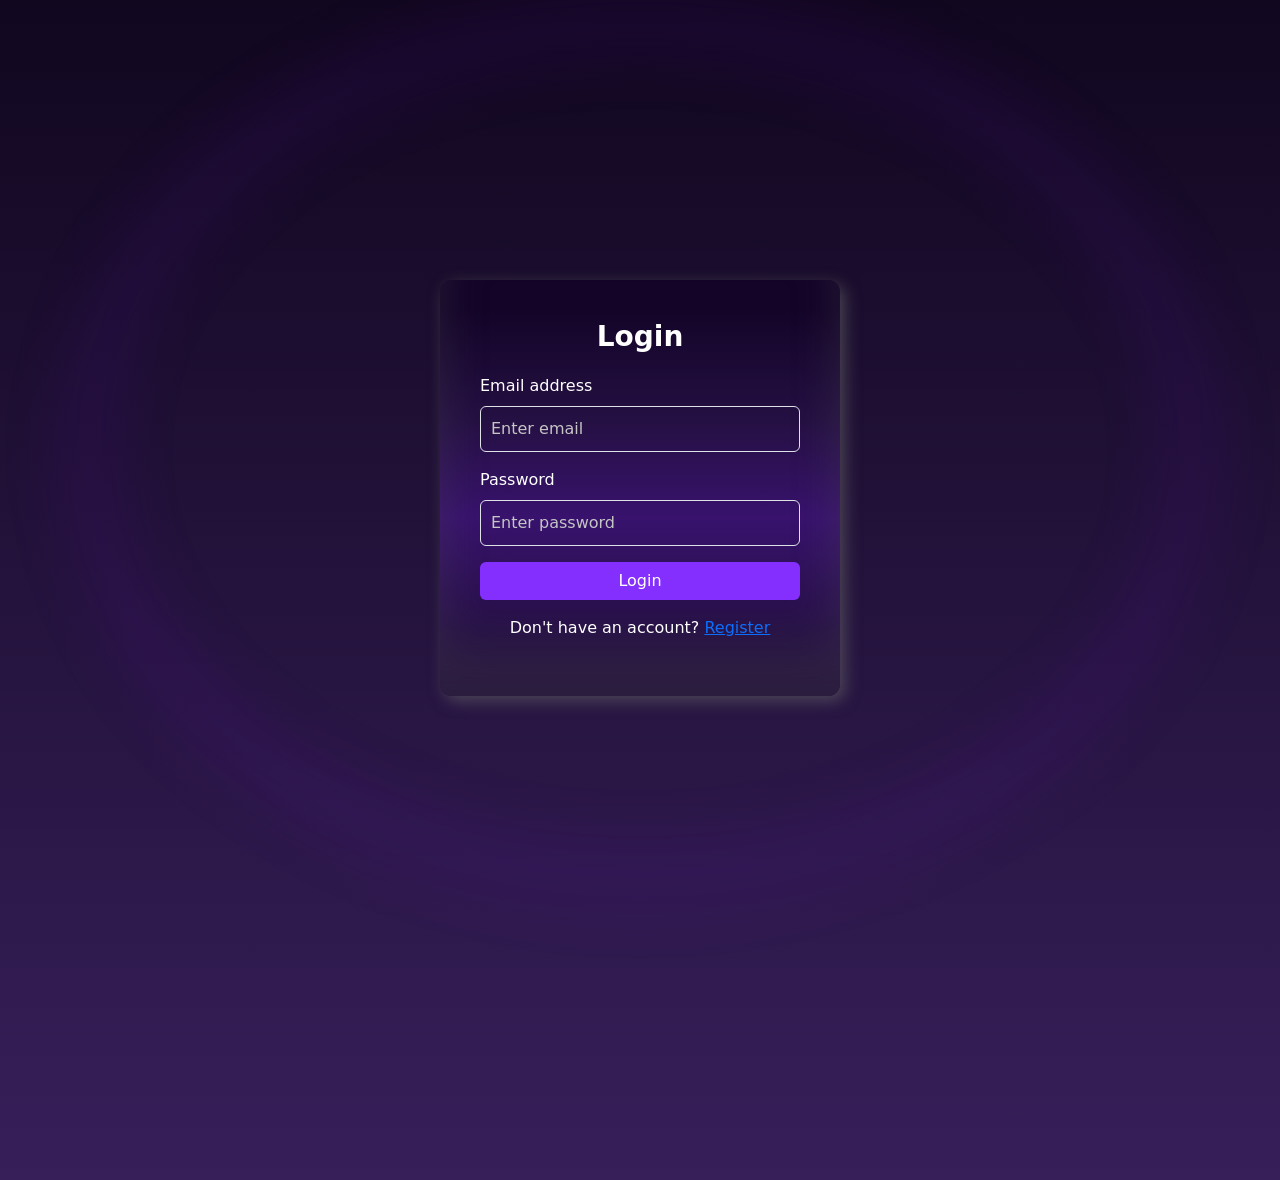
==== index.html @ f6ad272d "change" ====
<!DOCTYPE html>
<html lang="en">

<head>
  <meta charset="UTF-8">
  <meta name="viewport" content="width=device-width, initial-scale=1.0">
  <title>Document</title>
  <!-- bootstrap -->
  <link href="https://cdn.jsdelivr.net/npm/bootstrap@5.3.8/dist/css/bootstrap.min.css" rel="stylesheet"
    integrity="sha384-sRIl4kxILFvY47J16cr9ZwB07vP4J8+LH7qKQnuqkuIAvNWLzeN8tE5YBujZqJLB" crossorigin="anonymous">
  <!-- costum-style -->
  <link rel="stylesheet" href="assets/css/global.css">
  <style>
    .containr{
      display: flex;
  justify-content: center; /* Horizontally centers content */
  align-items: center;    /* Vertically centers content */
  min-height: 100vh;  
    }
  </style>
</head>

<body>
  <main>
    <div class="container">
      <div class="login-card text-center">
        <h3>Login</h3>
        <form id="loginForm" novalidate>
          <div class="mb-3 text-start">
            <label for="email" class="form-label">Email address</label>
            <input type="email" class="form-control" id="email" placeholder="Enter email" required>
            <div class="invalid-feedback">Please enter a valid email address.</div>
          </div>
          <div class="mb-3 text-start">
            <label for="password" class="form-label">Password</label>
            <input type="password" class="form-control" id="password" placeholder="Enter password" required minlength="6">
            <div class="invalid-feedback">Password must be at least 6 characters long.</div>
          </div>
          <div id="errorMsg" class="text-danger mb-2"></div>
          <button type="submit" class="btn btn-custom w-100">Login</button>
        </form>
        <p class="mt-3">Don't have an account? <a href="#">Register</a></p>
      </div>
    </div>
     <!-- Large blurred ring in background -->
  <div class="background-ring"></div>
  </main>
  <!-- bootstrap -->
  <script src="https://cdn.jsdelivr.net/npm/bootstrap@5.3.8/dist/js/bootstrap.bundle.min.js"
    integrity="sha384-FKyoEForCGlyvwx9Hj09JcYn3nv7wiPVlz7YYwJrWVcXK/BmnVDxM+D2scQbITxI"
    crossorigin="anonymous"></script>
  <!-- radio button -->
  <script>
    // Set your valid login credentials here
    const validEmail = "info@hackberrysoftech.com";
    const validPassword = "123456";

    const loginForm = document.getElementById("loginForm");
    const errorMsg = document.getElementById("errorMsg");

    loginForm.addEventListener("submit", function (e) {
      e.preventDefault(); // stop default form action

      const email = document.getElementById("email").value.trim();
      const password = document.getElementById("password").value.trim();

      if (email === validEmail && password === validPassword) {
        // ✅ Correct login → redirect
        window.location.href = "index1.html";
      } else {
        // ❌ Wrong credentials → show error
        errorMsg.textContent = "Invalid email or password!";
      }
    });
  </script>
</body>

</html>
---- assets/css/global.css ----
:root {
  --color-one: #852fff;
  --color-two: #ffffff;
  --color-three: #c5c5c5;
  --text-one: 65px;
  --text-tow: 60px;
  --text-three: 40px;
  --text-four: 18px;
  --text-five: 16px;
  --text-six: 10px;
}
* {
  padding: 0;
  margin: 0;
  box-sizing: border-box;
}

body {
  min-height: 100vh;
  background-image: linear-gradient(#11071f, #371f5a);
  background-repeat: no-repeat;
  background-size: cover;
  color: var(--color-two);
  font-size: var(--text-five);
}
button {
  padding: 9px 30px;
}
main {
  height: 100%;
}
/* animathin */

  /* Large blurred ring */
  .background-ring {
    position: fixed;
    top: 50%;
    left: 50%;
    width: 90%;      
    height: 100%;
    border: 50px solid rgba(105, 9, 184, 0.13); 
    border-radius: 50%;
    transform: translate(-50%, -50%);
    filter: blur(30px);  
    z-index: -1;         
  }

  /* Optional: add subtle animation (rotation) */
  @keyframes rotateRing {
    0% { transform: translate(-50%, -50%) rotate(0deg); }
    100% { transform: translate(-50%, -50%) rotate(360deg); }
  }

  .background-ring {
    animation: rotateRing 30s linear infinite;
  }
/* banner section */
.banner-section {
  text-align: center;
  padding-top: 100px;
}
.banner-section h1 {
  font-size: var(--text-tow);
  color: var(--color-one);
  font-weight: 700;
  padding-bottom: 20px;
}
.banner-section h1 span {
  font-size: var(--text-one);
  color: #ffffff;
}
.banner-section p {
  font-size: var(--text-five);
  width: 45%;
  margin: 0 auto;
  color: var(--color-three);
}
/* sarvices section */
.sarvices-section {
  background-image: url(/assets/image/Gradient.png);
  background-repeat: no-repeat;
  background-position: center bottom;
  padding-top: 100px;
  padding-bottom: 160px;
}
.sarvices-card .services-cantent {
  background-color: #2c1250;
  background: linear-gradient(
    #130428 7%,
    #251043 34%,
    #38126d 57%,
    #261045 85%,
    #190634 100%
  );
  padding: 60px 20px;
  border-top: 3px solid var(--color-one);
  border-radius: 20px;
  height: 300px;
  box-shadow: inset 0 -3em 3em rgba(86, 87, 86, 0.199),
    0.3em 0.3em 1em rgba(104, 104, 104, 0.247);
  text-align: center;
  transition: transform 0.2s;
}
.sarvices-card .services-cantent:hover {
  -ms-transform: scale(1.1); /* IE 9 */
  -webkit-transform: scale(1.1); /* Safari 3-8 */
  transform: scale(1.1);
}
.sarvices-card {
  margin-bottom: 20px;
}
.row.sarvices-cards{
  justify-content: center;
}
.sarvices-cards a {
  text-decoration: none;
  color: var(--color-two);
}
.sarvices-section h2 {
  font-size: var(--text-three);
  text-align: center;
  padding-bottom: 20px;
}
.sarvices-card .services-cantent h3 {
  font-size: 20px;
  padding-bottom: 15px;
}
.sarvices-card .services-cantent p {
  font-size: var(--text-five);
  color: var(--color-three);
}
.sarvices-card .services-cantent img {
  background-color: var(--color-one);
  padding: 10px;
  border-radius: 50%;
  margin-bottom: 20px;
}
/* login form */
.login-card {
  background: linear-gradient(
    #130428 7%,
    #251043 34%,
    #38126d 57%,
    #261045 85%,
    #190634 100%
  );
  box-shadow: inset 0 -3em 3em rgba(86, 87, 86, 0.3),
    0.3em 0.3em 1em rgba(104, 104, 104, 0.6);
  padding: 40px;
  border-radius: 12px;
  width: 100%;
  margin: 0 auto;
  max-width: 400px;
  margin-top: 280px;
}
.login-card h3 {
  font-weight: bold;
  margin-bottom: 20px;
}
.btn-custom {
  background: var(--color-one);
  color: white;
  transition: 0.3s;
}
.btn-custom:hover {
  background: #5a67d8;
  color: #fff;
}
.form-control {
  background-color: transparent;
  color: #fff;
  padding: 10px 10px;
}
.form-control:focus {
  background-color: transparent;
  color: #fff;
}
.form-control::placeholder {
  color: #c5c5c5;
}
.form-control input:-internal-autofill-selected {
  background-color: transparent !important;
}
input:-webkit-autofill:focus {
  background-color: transparent !important;
}

/* chat bot */
.chat-box .container {
  padding: 100px;
}
.chat-container {
  position: absolute;
  bottom: 0;
}
.chat-container input#userInput {
  width: 1024px;
  margin: 0 auto;
  background-color: transparent;
  padding: 10px;
  border: none;
  outline: none;
  color: var(--color-two);
}
.chat-container input#userInput::placeholder {
  color: #ffffffbb;
}
.chat-footer {
  background-color: #26104573;
  padding: 5px;
  border: 1px solid #852fff;
  border-radius: 50px;
  margin: 20px 0px;
}
.chat-container button#sendBtn {
  padding: 10px;
  border: none;
  border-radius: 50%;
}
.message.bot-msg {
  background-color: var(--color-one);
  padding: 10px 20px;
  border-radius: 100px;
  display: flex; /* make message a flex container */
  justify-content: flex-start; /* push content inside to right */
  width: fit-content; /* shrink bubble to fit text */
  margin-right: auto;
}
.message.user-msg {
  background-color: #667eea;
  padding: 10px 20px;
  border-radius: 100px;
  display: flex; /* make message a flex container */
  justify-content: flex-end; /* push content inside to right */
  width: fit-content; /* shrink bubble to fit text */
  margin-left: auto;
}
/* chat-bot */
.chat-title{
  width: 100%;
  position: fixed;
  z-index: 999;
  top: 0;
  background-image: linear-gradient(0deg, rgba(77, 0, 128, 0), rgb(77, 0, 128));
}
.chat-title h2{
  padding: 40px 0px;
  font-size: 50px;
  text-align: center;
}
div#chatBody{
  /* height: 790px;
  overflow: scroll; */
}
div#chatBody::-webkit-scrollbar{
  display: none;
}
/* media query */
@media (width: 1920px) and (height: 1080px) {
}
@media (max-width: 1440px) {}
@media (max-width: 1024px) {
  .sarvices-card .services-cantent{
    padding: 15px 20px;
    height: 270px;
  }
  .sarvices-card .services-cantent h3{
    font-size: 16px;
  }
}
@media (max-width: 768px) {
  :root{
    --text-one: 50px;
    --text-tow: 45px;
  }
}
@media (max-width: 425px) {
  :root{
    --text-one: 40px;
    --text-tow: 35px;
  }
  .banner-section p{
    width: 90%;
  }
  .sarvices-section{
    padding: 20px 20px;
  }
}
@media (max-width: 375px) {
      :root {
        --text-one: 32px;
        --text-tow: 30px;
    }
}
@media (max-width: 320px) {
  :root {
        --text-one: 30px;
        --text-tow: 27px;
    }
  .login-card{
    margin-top: 60px;
    width: 90%;
    padding: 10px;
  }
}
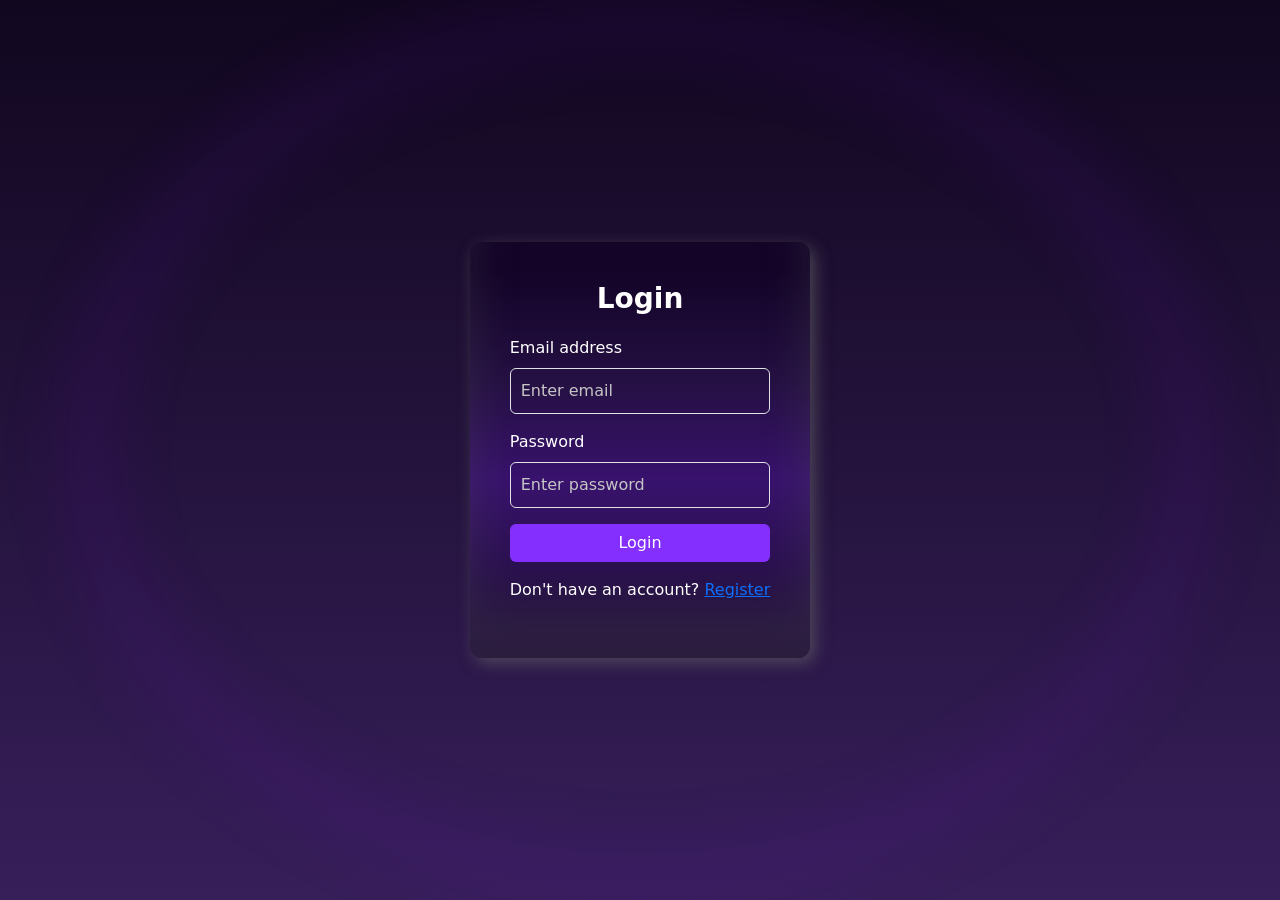
==== commit 0cfee3fa: "change" ====
--- a/index.html
+++ b/index.html
@@ -11,7 +11,7 @@
   <!-- costum-style -->
   <link rel="stylesheet" href="assets/css/global.css">
   <style>
-    .containr{
+    .container{
       display: flex;
   justify-content: center; /* Horizontally centers content */
   align-items: center;    /* Vertically centers content */
--- a/assets/css/global.css
+++ b/assets/css/global.css
@@ -148,10 +148,10 @@
     0.3em 0.3em 1em rgba(104, 104, 104, 0.6);
   padding: 40px;
   border-radius: 12px;
-  width: 100%;
+  /* width: 100%; */
   margin: 0 auto;
   max-width: 400px;
-  margin-top: 280px;
+  /* margin-top: 280px; */
 }
 .login-card h3 {
   font-weight: bold;
@@ -247,10 +247,6 @@
   padding: 40px 0px;
   font-size: 50px;
   text-align: center;
-}
-div#chatBody{
-  /* height: 790px;
-  overflow: scroll; */
 }
 div#chatBody::-webkit-scrollbar{
   display: none;
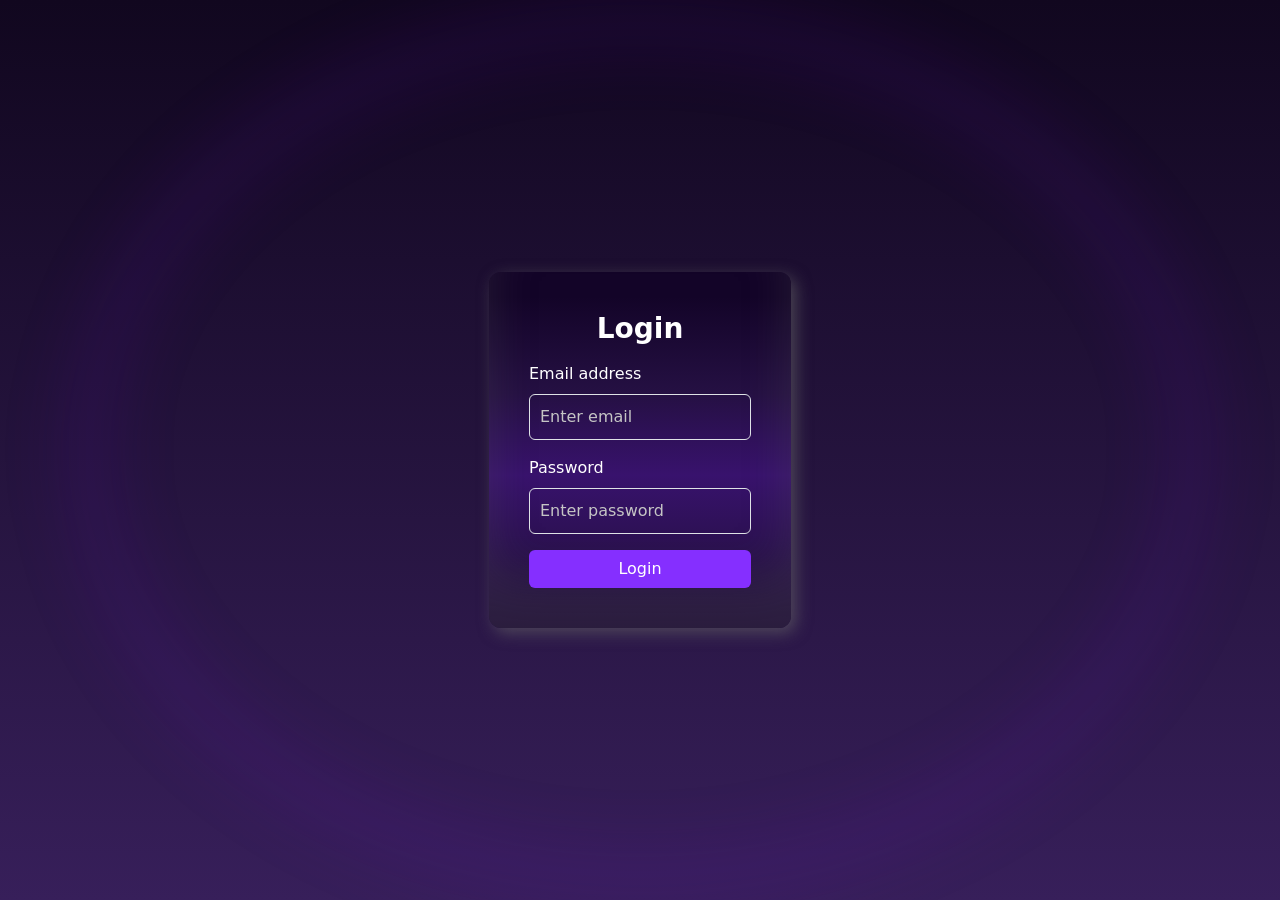
==== commit 670902ac: "change" ====
--- a/index.html
+++ b/index.html
@@ -13,8 +13,8 @@
   <style>
     .container{
       display: flex;
-  justify-content: center; /* Horizontally centers content */
-  align-items: center;    /* Vertically centers content */
+  justify-content: center; 
+  align-items: center;  
   min-height: 100vh;  
     }
   </style>
@@ -23,7 +23,7 @@
 <body>
   <main>
     <div class="container">
-      <div class="login-card text-center">
+      <!-- <div class="login-card text-center">
         <h3>Login</h3>
         <form id="loginForm" novalidate>
           <div class="mb-3 text-start">
@@ -40,8 +40,25 @@
           <button type="submit" class="btn btn-custom w-100">Login</button>
         </form>
         <p class="mt-3">Don't have an account? <a href="#">Register</a></p>
+      </div> -->
+   
+    <div class="login-card">
+    <h3 class="text-center mb-3">Login</h3>
+    <form id="loginForm" novalidate>
+      <div class="mb-3">
+        <label for="email" class="form-label">Email address</label>
+        <input type="email" class="form-control" id="email" placeholder="Enter email" required>
+        <div class="invalid-feedback" id="emailError">Please enter a valid email.</div>
       </div>
-    </div>
+      <div class="mb-3">
+        <label for="password" class="form-label">Password</label>
+        <input type="password" class="form-control" id="password" placeholder="Enter password" required minlength="6">
+        <div class="invalid-feedback" id="passwordError">Password is required.</div>
+      </div>
+      <button type="submit" class="btn btn-custom w-100">Login</button>
+    </form>
+  </div>
+ </div>
      <!-- Large blurred ring in background -->
   <div class="background-ring"></div>
   </main>
@@ -50,8 +67,8 @@
     integrity="sha384-FKyoEForCGlyvwx9Hj09JcYn3nv7wiPVlz7YYwJrWVcXK/BmnVDxM+D2scQbITxI"
     crossorigin="anonymous"></script>
   <!-- radio button -->
-  <script>
-    // Set your valid login credentials here
+  <!-- <script>
+    
     const validEmail = "info@hackberrysoftech.com";
     const validPassword = "123456";
 
@@ -59,17 +76,60 @@
     const errorMsg = document.getElementById("errorMsg");
 
     loginForm.addEventListener("submit", function (e) {
-      e.preventDefault(); // stop default form action
+      e.preventDefault();
 
       const email = document.getElementById("email").value.trim();
       const password = document.getElementById("password").value.trim();
 
       if (email === validEmail && password === validPassword) {
-        // ✅ Correct login → redirect
         window.location.href = "index1.html";
       } else {
-        // ❌ Wrong credentials → show error
         errorMsg.textContent = "Invalid email or password!";
+      }
+    });
+  </script> -->
+  <script>
+     // ✅ Only these credentials are accepted
+    const validEmail = "info@hackberrysoftech.com";
+    const validPassword = "123456";
+
+    const loginForm = document.getElementById("loginForm");
+    const emailInput = document.getElementById("email");
+    const passwordInput = document.getElementById("password");
+    const emailError = document.getElementById("emailError");
+    const passwordError = document.getElementById("passwordError");
+
+    loginForm.addEventListener("submit", function (e) {
+      e.preventDefault();
+
+      // Reset states
+      emailInput.classList.remove("is-invalid");
+      passwordInput.classList.remove("is-invalid");
+
+      let hasError = false;
+
+      // 1. Built-in validation (required + email format + minlength)
+      if (!loginForm.checkValidity()) {
+        loginForm.classList.add("was-validated");
+        return;
+      }
+
+      // 2. Custom validation
+      if (emailInput.value.trim() !== validEmail) {
+        emailInput.classList.add("is-invalid");
+        emailError.textContent = "❌ Email not found!";
+        hasError = true;
+      }
+
+      if (passwordInput.value.trim() !== validPassword) {
+        passwordInput.classList.add("is-invalid");
+        passwordError.textContent = "❌ Incorrect password!";
+        hasError = true;
+      }
+
+      // 3. Success → redirect
+      if (!hasError) {
+        window.location.href = "index1.html";
       }
     });
   </script>
--- a/assets/css/global.css
+++ b/assets/css/global.css
@@ -57,7 +57,7 @@
 /* banner section */
 .banner-section {
   text-align: center;
-  padding-top: 100px;
+  padding-top: 80px;
 }
 .banner-section h1 {
   font-size: var(--text-tow);
@@ -252,9 +252,29 @@
   display: none;
 }
 /* media query */
+
 @media (width: 1920px) and (height: 1080px) {
+  .sarvices-section{
+    padding-top: 50px;
+  }
+}
+@media (max-width: 1920px) {
+  .sarvices-section{
+    padding-top: 50px;
+  }
 }
 @media (max-width: 1440px) {}
+@media (width: 1280px) and (height: 720px) {
+  .sarvices-card .services-cantent{
+    padding: 40px 20px;
+    height: 250px;
+  }
+}
+@media (max-width: 1120px) {
+  .sarvices-card{
+    width: 30%;
+  }
+}
 @media (max-width: 1024px) {
   .sarvices-card .services-cantent{
     padding: 15px 20px;
@@ -263,12 +283,40 @@
   .sarvices-card .services-cantent h3{
     font-size: 16px;
   }
+  .sarvices-card{
+    width: 40%;
+  }
+}
+@media (max-width: 853px) {
 }
 @media (max-width: 768px) {
   :root{
     --text-one: 50px;
     --text-tow: 45px;
   }
+  .banner-section p{
+    width: 70%;
+  }
+}
+@media (width: 542px) and (height: 813px) {
+  .sarvices-card{
+    width: 50%;
+  }
+}
+@media (max-width: 480px) {
+  .sarvices-card{
+    width: 50%;
+  }
+}
+@media (max-width: 468px) {
+  .sarvices-card{
+    width: 50%;
+  }
+}
+@media (max-width: 430px) {
+   .sarvices-card{
+    width: 100%;
+  }
 }
 @media (max-width: 425px) {
   :root{
@@ -281,18 +329,43 @@
   .sarvices-section{
     padding: 20px 20px;
   }
+  .sarvices-section h2{
+    font-size: 30px;
+  }
+  .sarvices-cards {
+    width: 100%;
+    margin: 0 auto;
+  }
+  .sarvices-card{
+    width: 100%;
+  }
+}
+
+@media (max-width: 414px) {
+  .sarvices-card{
+    width: 100%;
+  }
 }
 @media (max-width: 375px) {
       :root {
         --text-one: 32px;
         --text-tow: 30px;
     }
+    .sarvices-section h2{
+      font-size: 25px;
+    }
+    .sarvices-card{
+      width: 100%;
+    }
 }
 @media (max-width: 320px) {
   :root {
         --text-one: 30px;
         --text-tow: 27px;
     }
+    .sarvices-section h2{
+      font-size: 20px;
+    }
   .login-card{
     margin-top: 60px;
     width: 90%;
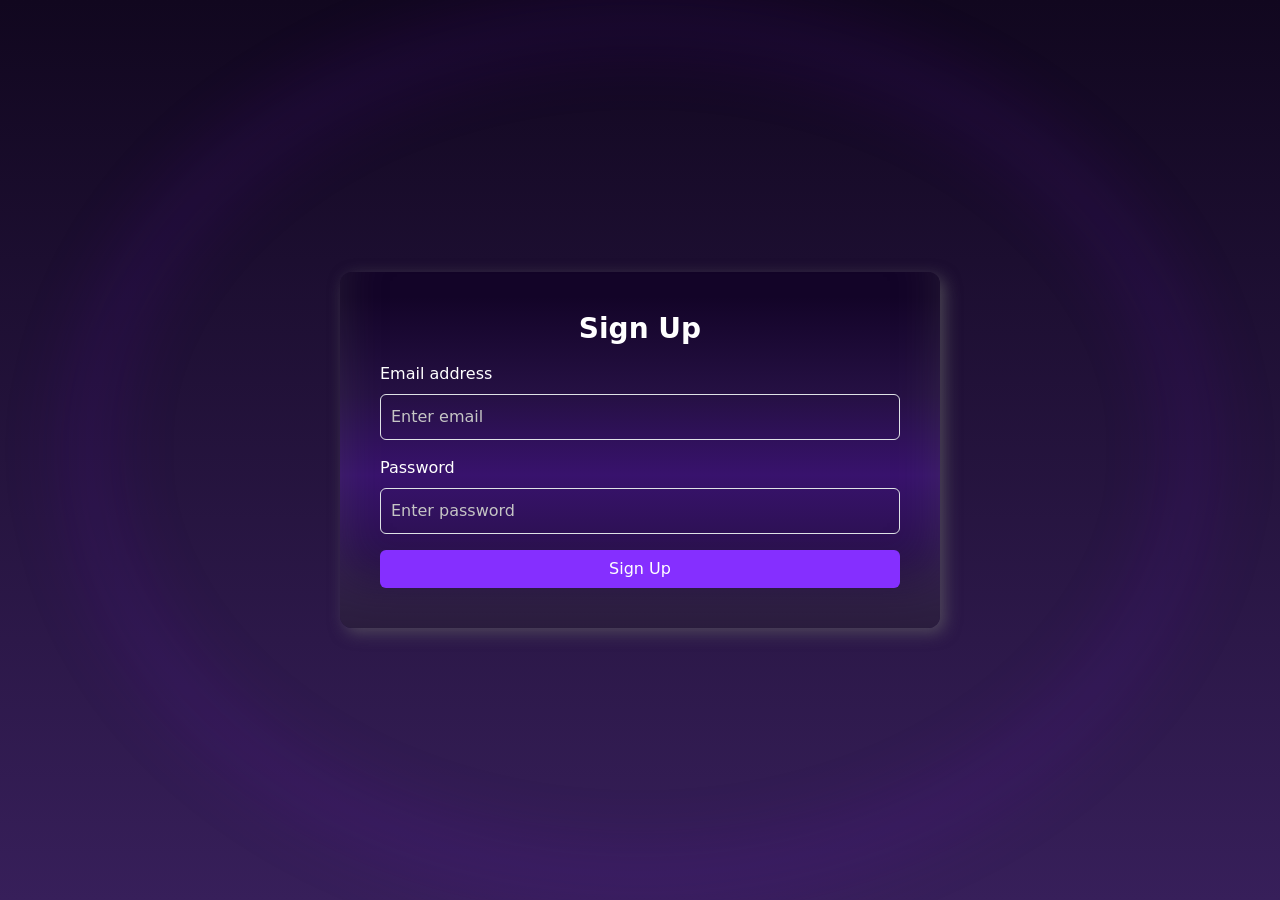
==== commit db0de31a: "new" ====
--- a/index.html
+++ b/index.html
@@ -43,7 +43,7 @@
       </div> -->
    
     <div class="login-card">
-    <h3 class="text-center mb-3">Login</h3>
+    <h3 class="text-center mb-3">Sign Up</h3>
     <form id="loginForm" novalidate>
       <div class="mb-3">
         <label for="email" class="form-label">Email address</label>
@@ -55,7 +55,7 @@
         <input type="password" class="form-control" id="password" placeholder="Enter password" required minlength="6">
         <div class="invalid-feedback" id="passwordError">Password is required.</div>
       </div>
-      <button type="submit" class="btn btn-custom w-100">Login</button>
+      <button type="submit" class="btn btn-custom w-100">Sign Up</button>
     </form>
   </div>
  </div>
--- a/assets/css/global.css
+++ b/assets/css/global.css
@@ -148,9 +148,9 @@
     0.3em 0.3em 1em rgba(104, 104, 104, 0.6);
   padding: 40px;
   border-radius: 12px;
-  /* width: 100%; */
+  width: 100%;
   margin: 0 auto;
-  max-width: 400px;
+  max-width: 600px;
   /* margin-top: 280px; */
 }
 .login-card h3 {
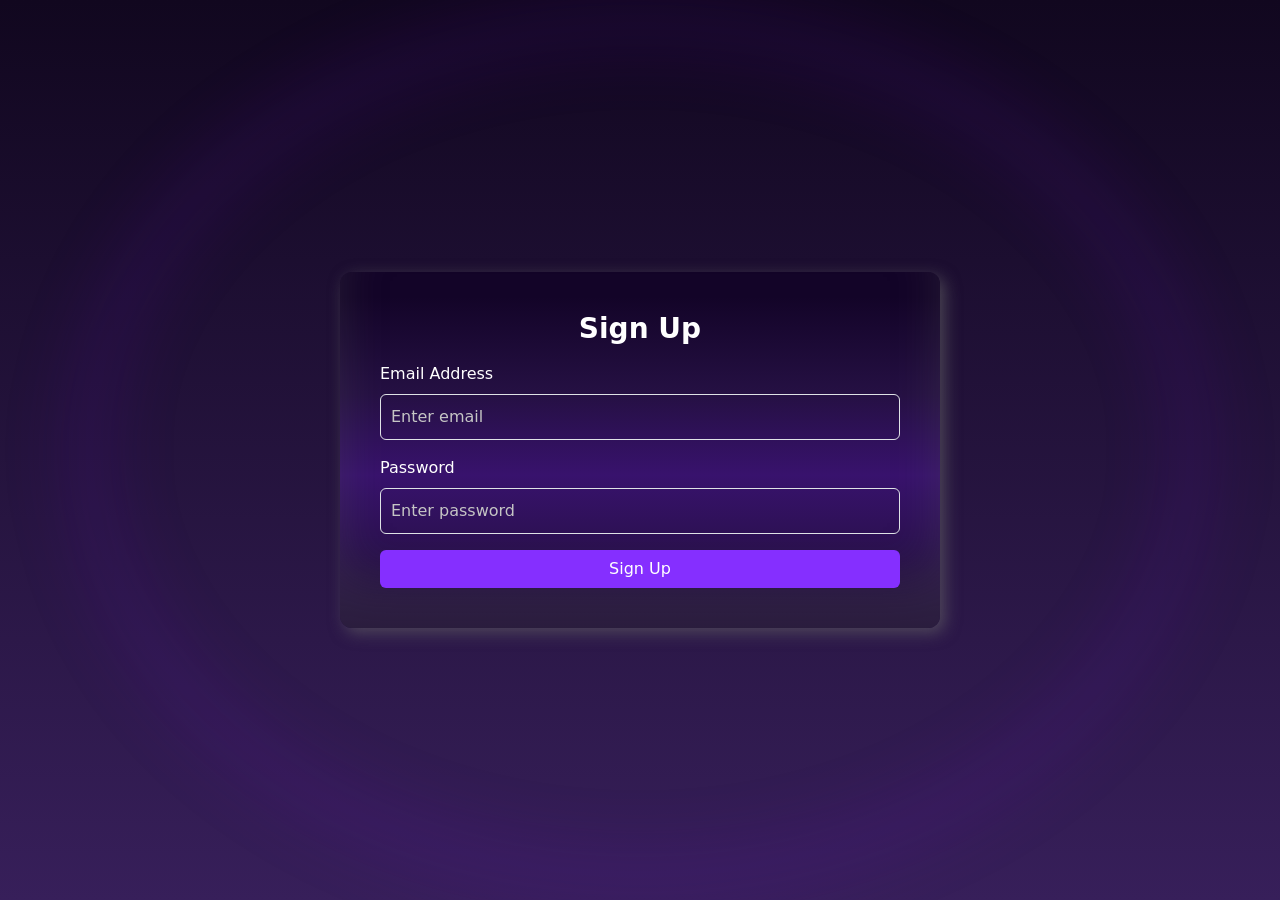
==== commit d38aa602: "new" ====
--- a/index.html
+++ b/index.html
@@ -46,7 +46,7 @@
     <h3 class="text-center mb-3">Sign Up</h3>
     <form id="loginForm" novalidate>
       <div class="mb-3">
-        <label for="email" class="form-label">Email address</label>
+        <label for="email" class="form-label">Email Address</label>
         <input type="email" class="form-control" id="email" placeholder="Enter email" required>
         <div class="invalid-feedback" id="emailError">Please enter a valid email.</div>
       </div>
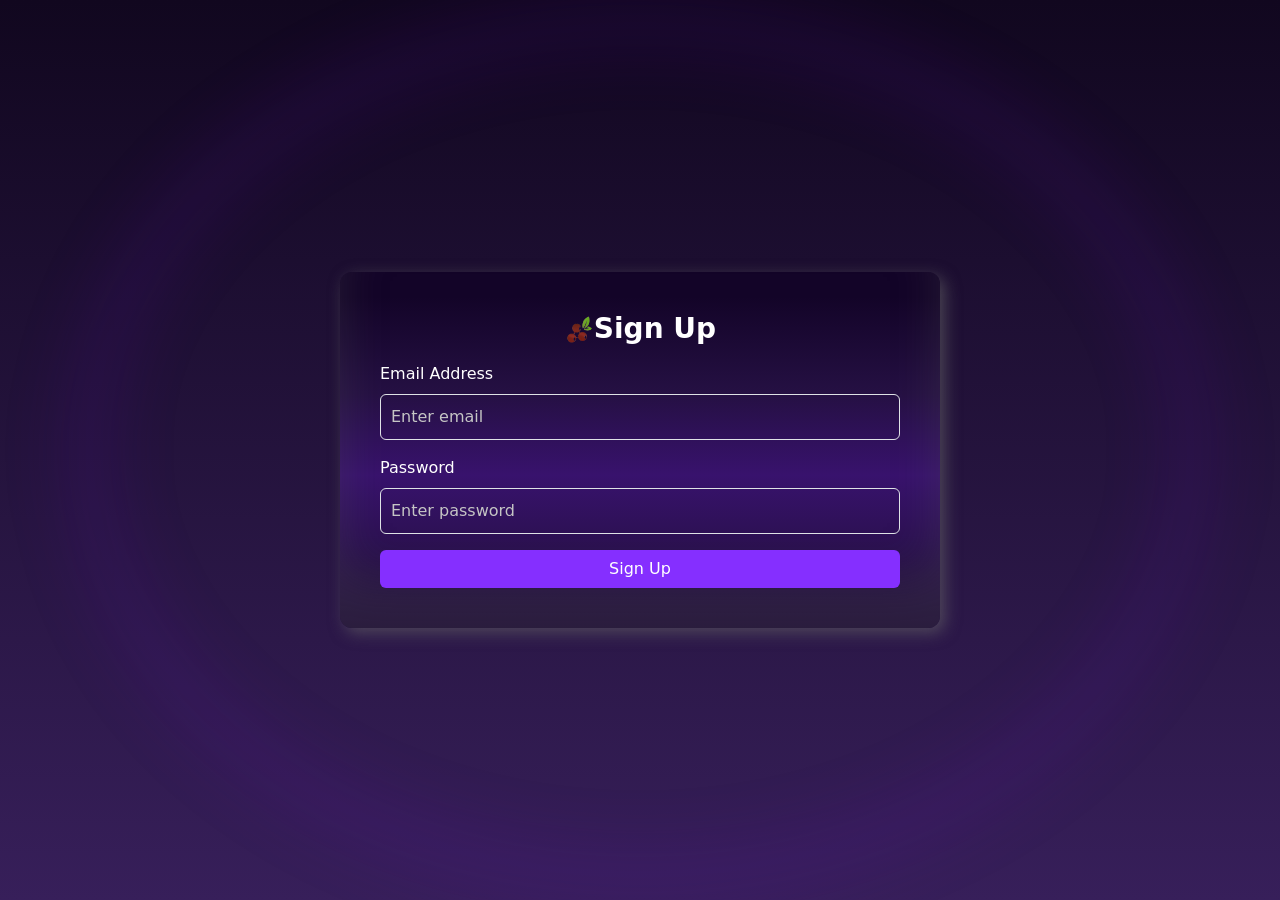
==== commit d13abb5e: "change" ====
--- a/index.html
+++ b/index.html
@@ -17,33 +17,17 @@
   align-items: center;  
   min-height: 100vh;  
     }
+    .favicon-signup{
+      width: 30px;
+    }
   </style>
 </head>
 
 <body>
   <main>
     <div class="container">
-      <!-- <div class="login-card text-center">
-        <h3>Login</h3>
-        <form id="loginForm" novalidate>
-          <div class="mb-3 text-start">
-            <label for="email" class="form-label">Email address</label>
-            <input type="email" class="form-control" id="email" placeholder="Enter email" required>
-            <div class="invalid-feedback">Please enter a valid email address.</div>
-          </div>
-          <div class="mb-3 text-start">
-            <label for="password" class="form-label">Password</label>
-            <input type="password" class="form-control" id="password" placeholder="Enter password" required minlength="6">
-            <div class="invalid-feedback">Password must be at least 6 characters long.</div>
-          </div>
-          <div id="errorMsg" class="text-danger mb-2"></div>
-          <button type="submit" class="btn btn-custom w-100">Login</button>
-        </form>
-        <p class="mt-3">Don't have an account? <a href="#">Register</a></p>
-      </div> -->
-   
     <div class="login-card">
-    <h3 class="text-center mb-3">Sign Up</h3>
+    <h3 class="text-center mb-3"><img class="favicon-signup" src="assets/image/hackberry-favicon.png" alt="">Sign Up</h3>
     <form id="loginForm" novalidate>
       <div class="mb-3">
         <label for="email" class="form-label">Email Address</label>
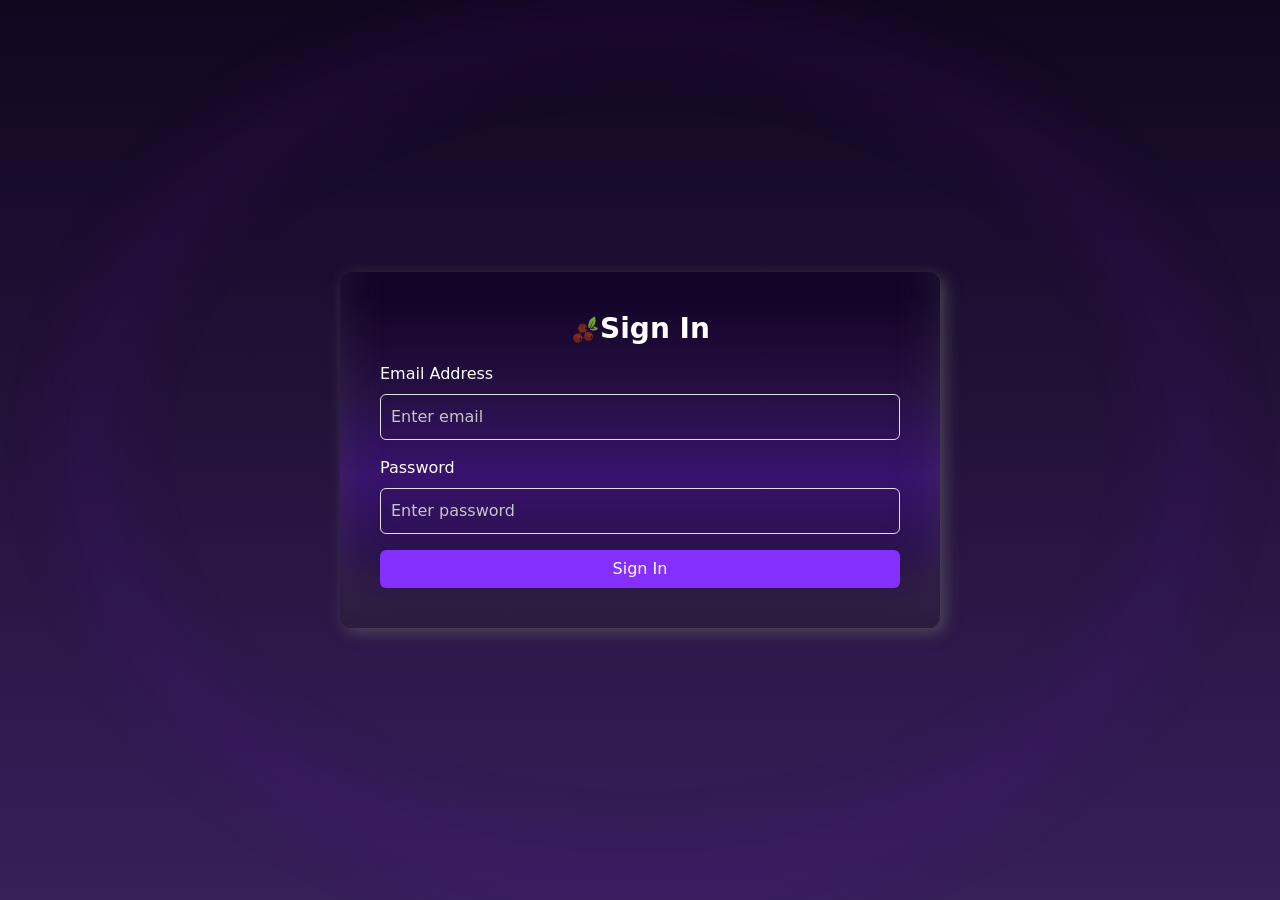
==== commit 40be6ce2: "new" ====
--- a/index.html
+++ b/index.html
@@ -27,7 +27,7 @@
   <main>
     <div class="container">
     <div class="login-card">
-    <h3 class="text-center mb-3"><img class="favicon-signup" src="assets/image/hackberry-favicon.png" alt="">Sign Up</h3>
+    <h3 class="text-center mb-3"><img class="favicon-signup" src="assets/image/hackberry-favicon.png" alt="">Sign In</h3>
     <form id="loginForm" novalidate>
       <div class="mb-3">
         <label for="email" class="form-label">Email Address</label>
@@ -39,7 +39,7 @@
         <input type="password" class="form-control" id="password" placeholder="Enter password" required minlength="6">
         <div class="invalid-feedback" id="passwordError">Password is required.</div>
       </div>
-      <button type="submit" class="btn btn-custom w-100">Sign Up</button>
+      <button type="submit" class="btn btn-custom w-100">Sign In</button>
     </form>
   </div>
  </div>
--- a/assets/css/global.css
+++ b/assets/css/global.css
@@ -184,7 +184,12 @@
 input:-webkit-autofill:focus {
   background-color: transparent !important;
 }
-
+input:-webkit-autofill,
+input:-webkit-autofill:hover, 
+input:-webkit-autofill:focus, 
+input:-webkit-autofill:active{
+    -webkit-box-shadow: 0 0 0 30px rgba(255, 255, 255, 0) inset !important;
+}
 /* chat bot */
 .chat-box .container {
   padding: 100px;
